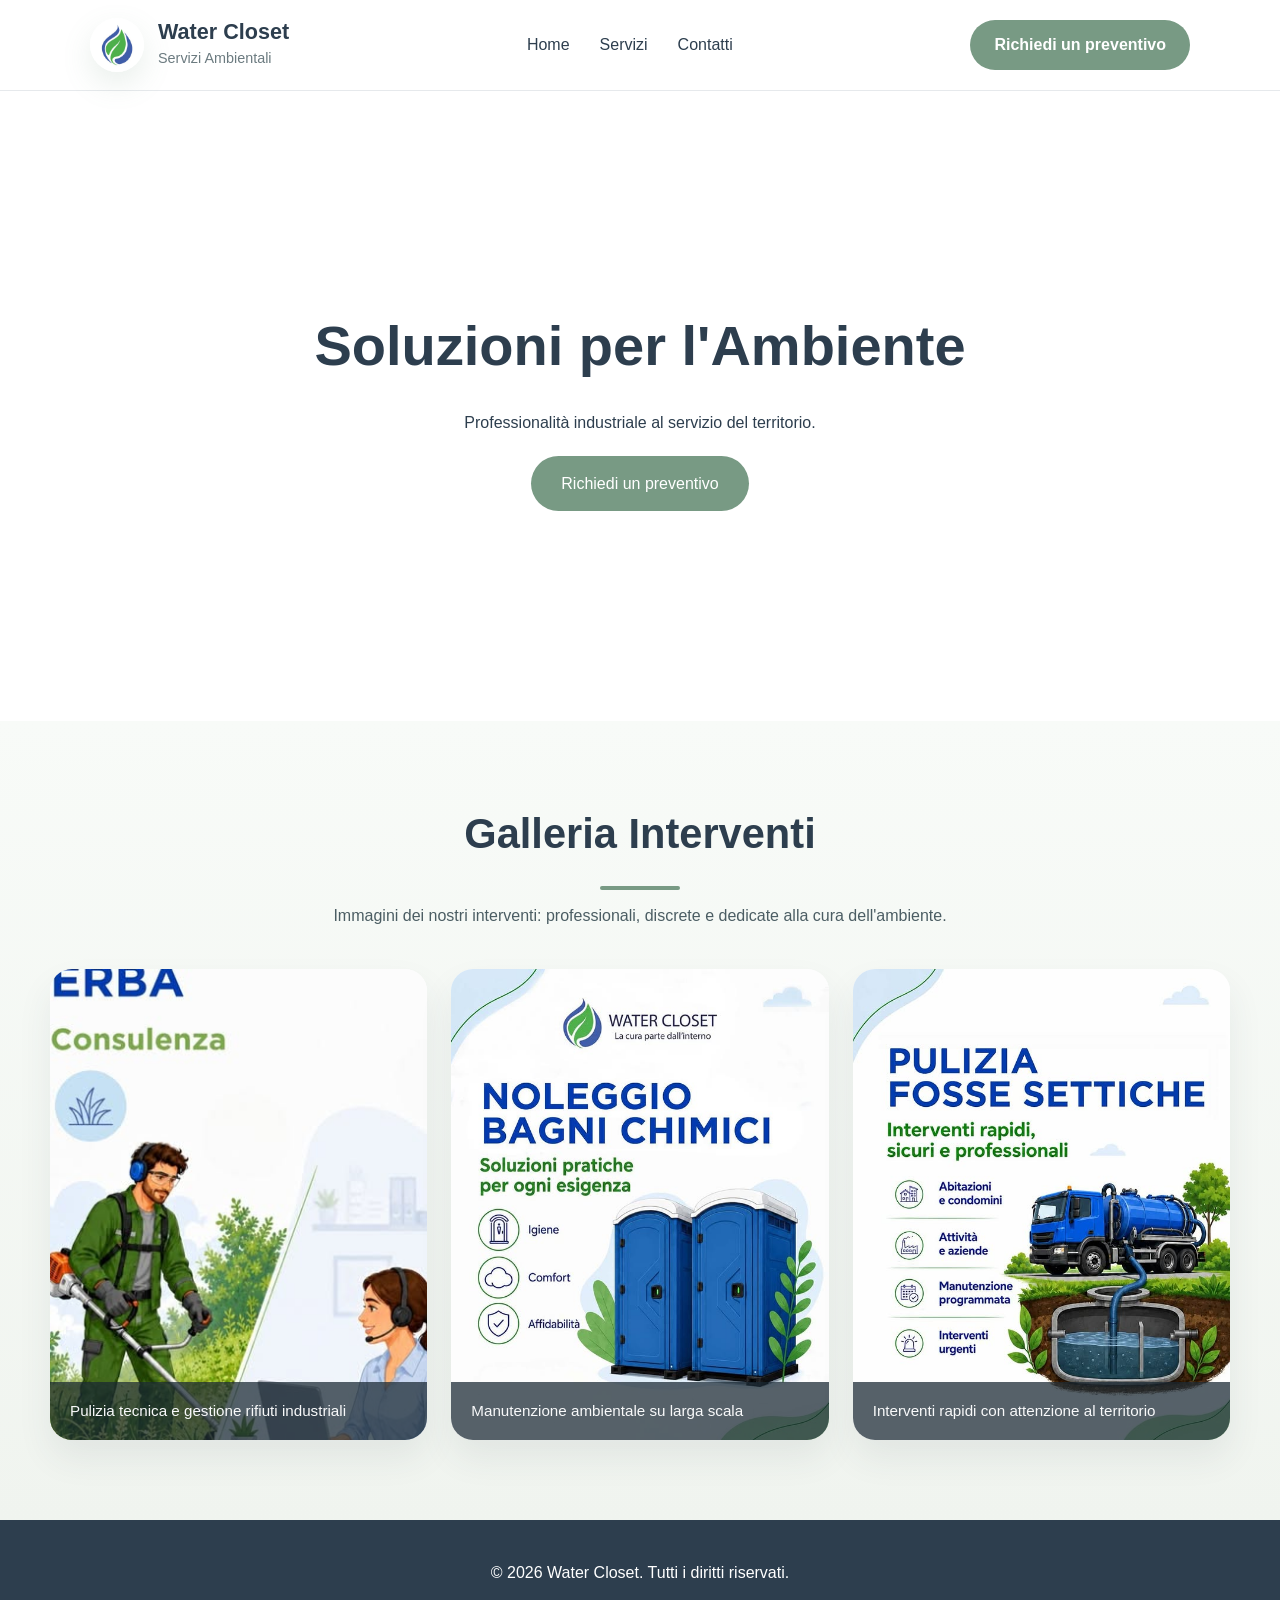
==== index.html @ e28da160 "Initial commit" ====
<!DOCTYPE html>
<html lang="it">
<head>
    <meta charset="UTF-8">
    <meta name="viewport" content="width=device-width, initial-scale=1.0">
    <title>Water Closet | Servizi Ambientali</title>
    <link rel="stylesheet" href="style.css">
</head>
<body>
    <header>
        <nav class="main-nav">
            <a href="index.html" class="logo">
                <img src="photos/669924329_18087143873010487_5912451233334755473_n.jpg" width="50" height="50" alt="Logo">
                <div>
                    <h1>Water Closet</h1>
                    <p>Servizi Ambientali</p>
                </div>
            </a>
            <ul class="nav-links">
                <li><a href="index.html">Home</a></li>
                <li><a href="servizi.html">Servizi</a></li>
                <li><a href="contatti.html">Contatti</a></li>
            </ul>
            <a href="contatti.html" class="nav-btn">Richiedi un preventivo</a>
        </nav>
    </header>

    <section id="home" class="hero">
        <h1>Soluzioni per l'Ambiente</h1>
        <p>Professionalità industriale al servizio del territorio.</p>
        <a href="contatti.html" class="btn">Richiedi un preventivo</a>
    </section>

    <section id="gallery">
        <h2>Galleria Interventi</h2>
        <p class="gallery-intro">Immagini dei nostri interventi: professionali, discrete e dedicate alla cura dell'ambiente.</p>
        <div class="gallery">
            <figure class="gallery-item">
                <img src="photos/706028611_18098042159010487_2614409356973538488_n.jpg" alt="Servizio 5">
                <figcaption>Pulizia tecnica e gestione rifiuti industriali</figcaption>
            </figure>
            <figure class="gallery-item">
                <img src="photos/714949223_18099254651010487_5533205897142948073_n.jpg" alt="Servizio 6">
                <figcaption>Manutenzione ambientale su larga scala</figcaption>
            </figure>
            <figure class="gallery-item">
                <img src="photos/715040311_18099929984010487_6148905187523552508_n.jpg" alt="Servizio 7">
                <figcaption>Interventi rapidi con attenzione al territorio</figcaption>
            </figure>
        </div>
    </section>

    <footer>
        <p>&copy; 2026 Water Closet. Tutti i diritti riservati.</p>
    </footer>
</body>
</html>
---- style.css ----
/* Reset & Base */
* { margin: 0; padding: 0; box-sizing: border-box; font-family: 'Inter', 'Helvetica Neue', Arial, sans-serif; }
body { background-color: #f9f9f9; color: #2d3e4e; line-height: 1.6; }

/* Navigation */
header { position: sticky; top: 0; z-index: 10; background: #ffffffee; border-bottom: 1px solid #e6e9ec; backdrop-filter: blur(8px); }
.main-nav { max-width: 1200px; margin: 0 auto; padding: 18px 50px; display: flex; align-items: center; justify-content: space-between; gap: 24px; }
.logo { display: flex; align-items: center; gap: 14px; text-decoration: none; color: inherit; }
.logo img { width: 54px; height: 54px; border-radius: 50%; object-fit: cover; box-shadow: 0 12px 30px rgba(120, 154, 132, 0.16); }
.logo h1 { font-size: 1.35rem; line-height: 1.1; margin-bottom: 4px; }
.logo p { margin: 0; font-size: 0.9rem; color: #6c7b80; }
.nav-links { display: flex; list-style: none; align-items: center; gap: 30px; margin: 0; padding: 0; }
.nav-links li a { color: #2d3e4e; text-decoration: none; font-weight: 500; transition: color 0.25s ease; }
.nav-links li a:hover { color: #789a84; }
.nav-btn { display: inline-flex; align-items: center; justify-content: center; padding: 12px 24px; background: #789a84; color: #fff; text-decoration: none; border-radius: 999px; font-weight: 600; transition: background 0.3s ease, transform 0.2s ease; }
.nav-btn:hover { background: #5a7a66; transform: translateY(-1px); }

/* Hero */
.hero { height: 70vh; display: flex; flex-direction: column; justify-content: center; align-items: center; text-align: center; background: #fff; }
.hero h1 { font-size: 3.5rem; margin-bottom: 20px; color: #2d3e4e; }
.btn { display: inline-block; padding: 15px 30px; background: #789a84; color: #fff; text-decoration: none; border-radius: 30px; margin-top: 20px; transition: background 0.3s; }
.btn:hover { background: #5a7a66; }

/* Services Section */
.page-content { padding: 80px 50px; }
.services-section { max-width: 1180px; margin: 0 auto; }
.services-header { display: flex; align-items: flex-start; justify-content: space-between; gap: 32px; margin-bottom: 40px; padding: 28px 32px; background: #fff; border-radius: 24px; box-shadow: 0 18px 40px rgba(45, 62, 78, 0.05); }
.services-header .eyebrow { display: inline-block; margin-bottom: 14px; color: #789a84; font-weight: 700; letter-spacing: 0.08em; text-transform: uppercase; font-size: 0.85rem; }
.services-header h2 { font-size: 2.8rem; color: #2d3e4e; line-height: 1.05; margin: 0 0 18px; }
.services-intro { max-width: 610px; color: #55646f; line-height: 1.8; }
.btn-secondary { background: #2d3e4e; color: #fff; }
.btn-secondary:hover { background: #1f2b36; }

.services-grid { display: grid; grid-template-columns: repeat(auto-fit, minmax(280px, 1fr)); gap: 28px; }
.service-card { text-align: left; padding: 36px 30px; border-radius: 22px; border: none; box-shadow: 0 20px 45px rgba(45, 62, 78, 0.08); transition: transform 0.3s ease, box-shadow 0.3s ease; }
.service-card:hover { transform: translateY(-6px); box-shadow: 0 28px 55px rgba(45, 62, 78, 0.12); }
.service-card-head { display: flex; align-items: center; gap: 18px; margin-bottom: 18px; }
.service-icon { display: inline-flex; align-items: center; justify-content: center; width: 56px; height: 56px; background: rgba(120, 154, 132, 0.12); border-radius: 18px; font-size: 1.5rem; }
.service-card h3 { margin: 0; font-size: 1.4rem; color: #2d3e4e; }
.service-card p { color: #55646f; line-height: 1.75; margin: 0; }

/* Gallery */
#gallery { padding: 80px 50px; background: linear-gradient(180deg, #f8fbf8 0%, #f0f4ef 100%); }
#gallery h2 { font-size: 2.6rem; text-align: center; color: #2d3e4e; margin-bottom: 12px; position: relative; }
#gallery h2::after { content: ''; display: block; width: 80px; height: 4px; background: #789a84; border-radius: 999px; margin: 18px auto 0; }
.gallery-intro { max-width: 720px; margin: 0 auto 40px; text-align: center; color: #4b5d63; font-size: 1rem; line-height: 1.7; }
.gallery { max-width: 1180px; margin: 0 auto; display: grid; grid-template-columns: repeat(auto-fit, minmax(260px, 1fr)); gap: 24px; }
.gallery-item { position: relative; overflow: hidden; border-radius: 22px; background: #fff; box-shadow: 0 18px 35px rgba(45, 62, 78, 0.08); transition: transform 0.35s ease, box-shadow 0.35s ease; }
.gallery-item:hover { transform: translateY(-6px); box-shadow: 0 26px 45px rgba(45, 62, 78, 0.14); }
.gallery img { width: 100%; height: 100%; min-height: 280px; object-fit: cover; display: block; transition: transform 0.4s ease; }
.gallery-item:hover img { transform: scale(1.05); }
.gallery figcaption { position: absolute; left: 0; right: 0; bottom: 0; padding: 18px 20px; background: rgba(25, 40, 52, 0.73); color: #f8f9fa; font-size: 0.95rem; line-height: 1.5; }

/* Contact Page */
.page-content { padding: 80px 50px; }
.contact-hero { max-width: 920px; margin: 0 auto 40px; display: flex; align-items: center; justify-content: space-between; gap: 20px; padding: 24px 28px; background: #fff; border-radius: 22px; box-shadow: 0 20px 45px rgba(45, 62, 78, 0.06); }
.contact-hero h2 { font-size: 2.8rem; color: #2d3e4e; margin-bottom: 10px; }
.contact-hero p { color: #55646f; max-width: 550px; line-height: 1.8; }
.contact-badge { display: inline-flex; align-items: center; padding: 12px 18px; background: #e8f2ea; color: #3d6d4f; border-radius: 999px; font-weight: 600; font-size: 0.95rem; }
.contact-container { max-width: 1100px; margin: 0 auto; display: grid; grid-template-columns: 1fr 1.15fr; gap: 40px; }
.contact-info { display: grid; gap: 20px; }
.contact-card { background: #fff; padding: 26px 24px; border-radius: 20px; border: 1px solid #e7ecea; box-shadow: 0 18px 30px rgba(45, 62, 78, 0.06); }
.contact-card h3 { margin-bottom: 10px; color: #2d3e4e; font-size: 1.05rem; }
.contact-card p { color: #55646f; line-height: 1.7; }
#contact-form { display: grid; gap: 18px; }
.input-group { display: grid; gap: 8px; }
.input-group label { font-weight: 600; color: #2d3e4e; }
#contact-form input,
#contact-form select,
#contact-form textarea { width: 100%; padding: 14px 16px; border: 1px solid #d0d7d4; border-radius: 14px; background: #fcfffd; color: #2d3e4e; transition: border-color 0.25s ease, box-shadow 0.25s ease; }
#contact-form input:focus,
#contact-form select:focus,
#contact-form textarea:focus { outline: none; border-color: #789a84; box-shadow: 0 0 0 4px rgba(120, 154, 132, 0.12); }
#contact-form textarea { min-height: 170px; resize: vertical; }
#contact-form .btn { align-self: flex-start; }

footer { text-align: center; padding: 40px; background: #2d3e4e; color: #fff; }

@media (max-width: 940px) {
    .contact-container { grid-template-columns: 1fr; }
}

@media (max-width: 740px) {
    .main-nav { padding: 18px 24px; }
    .contact-hero { flex-direction: column; align-items: flex-start; }
    .contact-hero h2 { font-size: 2.2rem; }
}
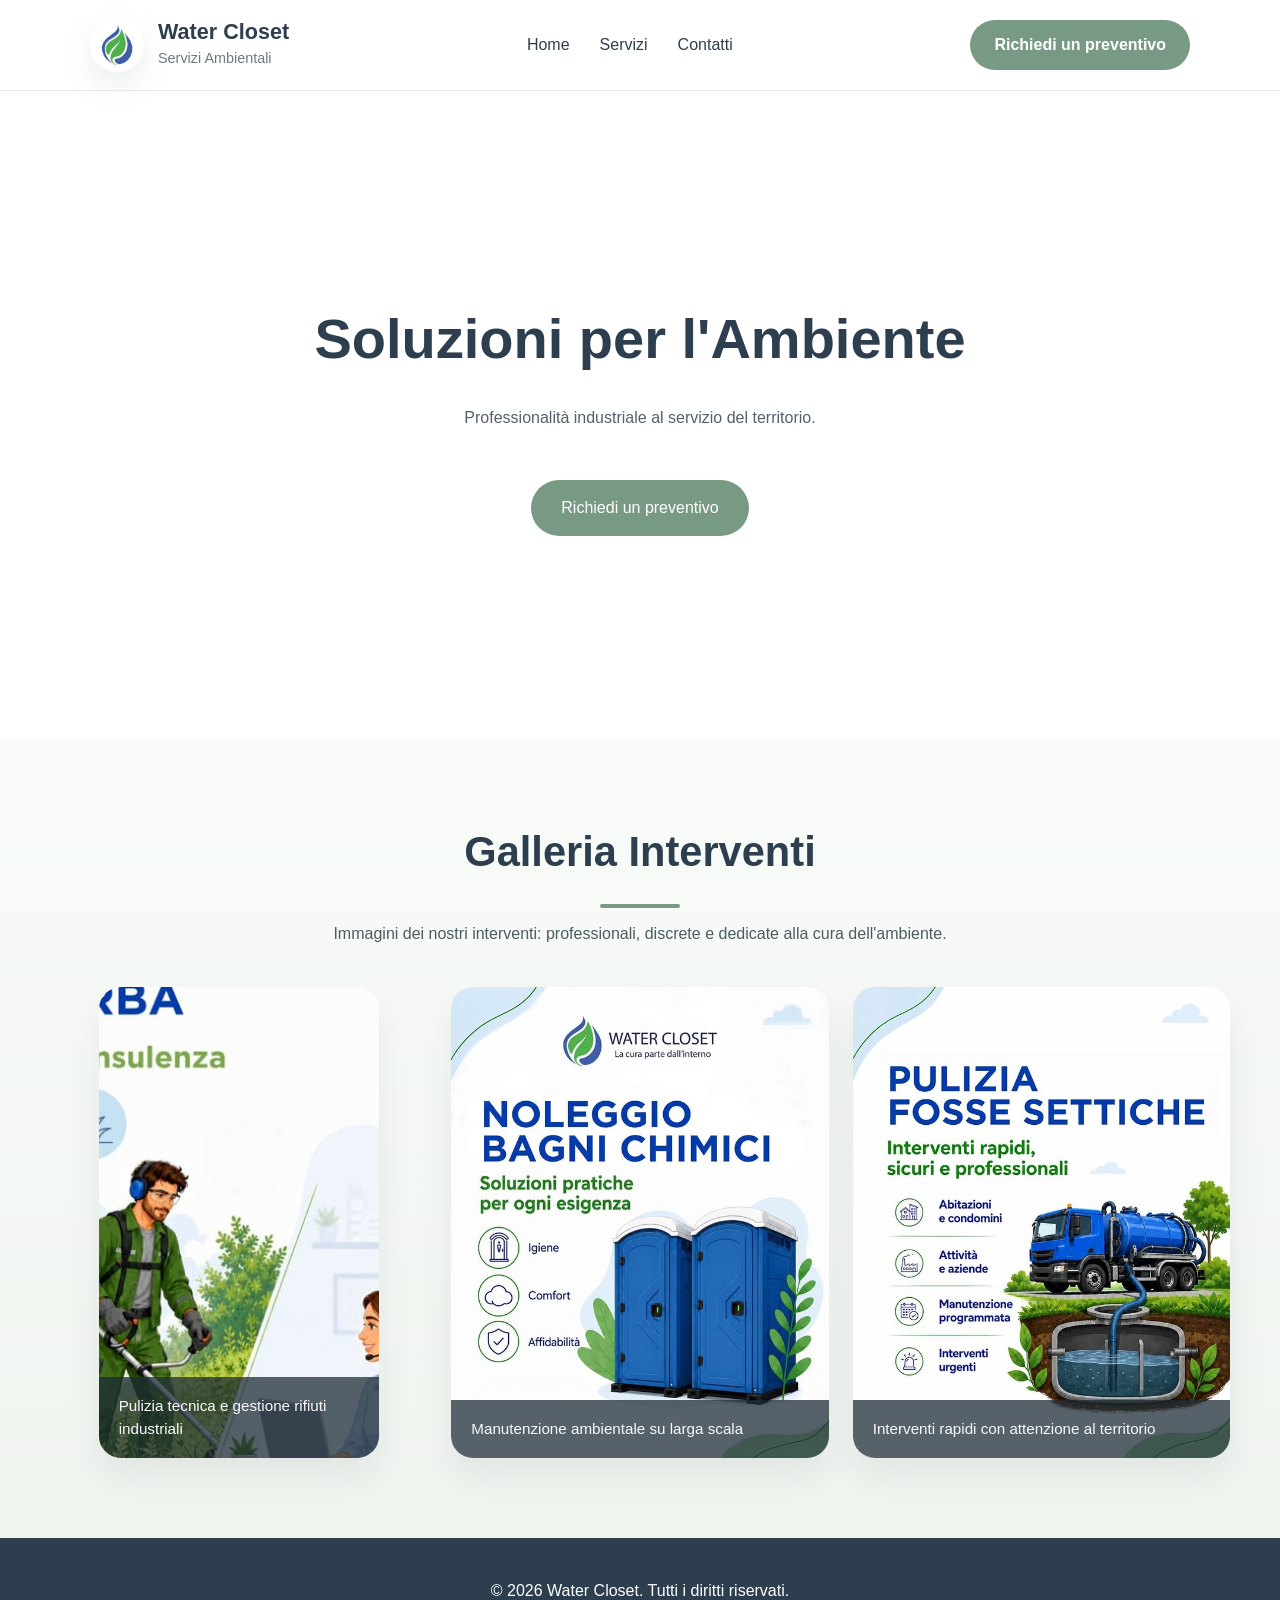
==== commit 9ea332c2: "second commit" ====
--- a/index.html
+++ b/index.html
@@ -4,6 +4,7 @@
     <meta charset="UTF-8">
     <meta name="viewport" content="width=device-width, initial-scale=1.0">
     <title>Water Closet | Servizi Ambientali</title>
+    <link rel="icon" href="photos/669924329_18087143873010487_5912451233334755473_n.jpg" type="image/jpeg">
     <link rel="stylesheet" href="style.css">
 </head>
 <body>
@@ -35,7 +36,7 @@
         <h2>Galleria Interventi</h2>
         <p class="gallery-intro">Immagini dei nostri interventi: professionali, discrete e dedicate alla cura dell'ambiente.</p>
         <div class="gallery">
-            <figure class="gallery-item">
+            <figure class="gallery-item gallery-item--small">
                 <img src="photos/706028611_18098042159010487_2614409356973538488_n.jpg" alt="Servizio 5">
                 <figcaption>Pulizia tecnica e gestione rifiuti industriali</figcaption>
             </figure>
--- a/style.css
+++ b/style.css
@@ -16,8 +16,11 @@
 .nav-btn:hover { background: #5a7a66; transform: translateY(-1px); }
 
 /* Hero */
-.hero { height: 70vh; display: flex; flex-direction: column; justify-content: center; align-items: center; text-align: center; background: #fff; }
+.hero { min-height: 72vh; display: flex; flex-direction: column; justify-content: center; align-items: center; text-align: center; background: #fff; padding: 20px; }
 .hero h1 { font-size: 3.5rem; margin-bottom: 20px; color: #2d3e4e; }
+.hero p { max-width: 680px; margin: 0 auto 28px; color: #54606b; line-height: 1.8; }
+.hero-image { margin-bottom: 28px; width: min(860px, 100%); border-radius: 28px; overflow: hidden; box-shadow: 0 24px 50px rgba(45, 62, 78, 0.12); }
+.hero-image img { width: 100%; height: auto; display: block; }
 .btn { display: inline-block; padding: 15px 30px; background: #789a84; color: #fff; text-decoration: none; border-radius: 30px; margin-top: 20px; transition: background 0.3s; }
 .btn:hover { background: #5a7a66; }
 
@@ -47,6 +50,8 @@
 .gallery { max-width: 1180px; margin: 0 auto; display: grid; grid-template-columns: repeat(auto-fit, minmax(260px, 1fr)); gap: 24px; }
 .gallery-item { position: relative; overflow: hidden; border-radius: 22px; background: #fff; box-shadow: 0 18px 35px rgba(45, 62, 78, 0.08); transition: transform 0.35s ease, box-shadow 0.35s ease; }
 .gallery-item:hover { transform: translateY(-6px); box-shadow: 0 26px 45px rgba(45, 62, 78, 0.14); }
+.gallery-item--small { justify-self: center; width: min(280px, 100%); }
+.gallery-item--small .gallery img { min-height: 280px; }
 .gallery img { width: 100%; height: 100%; min-height: 280px; object-fit: cover; display: block; transition: transform 0.4s ease; }
 .gallery-item:hover img { transform: scale(1.05); }
 .gallery figcaption { position: absolute; left: 0; right: 0; bottom: 0; padding: 18px 20px; background: rgba(25, 40, 52, 0.73); color: #f8f9fa; font-size: 0.95rem; line-height: 1.5; }
@@ -72,8 +77,220 @@
 #contact-form select:focus,
 #contact-form textarea:focus { outline: none; border-color: #789a84; box-shadow: 0 0 0 4px rgba(120, 154, 132, 0.12); }
 #contact-form textarea { min-height: 170px; resize: vertical; }
+.form-message { min-height: 24px; font-size: 0.98rem; color: #2d3e4e; margin-bottom: 10px; }
+.form-message.success { color: #2b6f46; }
+.form-message.error { color: #8b2f2f; }
 #contact-form .btn { align-self: flex-start; }
-
+/* ── Contatti: nuovo layout ── */
+
+.contact-wrap {
+    max-width: 1100px;
+    margin: 0 auto;
+    padding: 60px 24px;
+}
+
+.contact-split {
+    display: grid;
+    grid-template-columns: 1fr 1.15fr;
+    gap: 48px;
+    align-items: start;
+}
+
+/* Colonna sinistra */
+.contact-left {
+    display: flex;
+    flex-direction: column;
+    gap: 0;
+}
+
+.contact-eyebrow {
+    font-size: 0.78rem;
+    font-weight: 700;
+    letter-spacing: 0.1em;
+    text-transform: uppercase;
+    color: #789a84;
+    margin-bottom: 10px;
+}
+
+.contact-title {
+    font-size: 2.4rem;
+    font-weight: 700;
+    color: #2d3e4e;
+    line-height: 1.1;
+    margin-bottom: 14px;
+}
+
+.contact-sub {
+    color: #55646f;
+    line-height: 1.8;
+    font-size: 0.97rem;
+    margin-bottom: 32px;
+}
+
+/* Card info */
+.info-stack {
+    display: flex;
+    flex-direction: column;
+    gap: 14px;
+    margin-bottom: 32px;
+}
+
+.info-row {
+    display: flex;
+    align-items: center;
+    gap: 16px;
+    padding: 16px 20px;
+    background: #fff;
+    border-radius: 16px;
+    border: 1px solid #e7ecea;
+    transition: box-shadow 0.25s ease;
+}
+
+.info-row:hover {
+    box-shadow: 0 8px 24px rgba(45, 62, 78, 0.08);
+}
+
+.info-icon {
+    width: 42px;
+    height: 42px;
+    border-radius: 12px;
+    background: rgba(120, 154, 132, 0.12);
+    display: flex;
+    align-items: center;
+    justify-content: center;
+    flex-shrink: 0;
+}
+
+.info-icon svg {
+    width: 20px;
+    height: 20px;
+}
+
+.info-label {
+    font-size: 0.75rem;
+    color: #7a8f95;
+    font-weight: 600;
+    letter-spacing: 0.05em;
+    text-transform: uppercase;
+    margin-bottom: 2px;
+}
+
+.info-value {
+    font-size: 0.95rem;
+    color: #2d3e4e;
+    font-weight: 500;
+}
+
+.info-value a {
+    color: #2d3e4e;
+    text-decoration: none;
+}
+
+.info-value a:hover {
+    color: #789a84;
+}
+
+/* Badge */
+.contact-badges {
+    display: flex;
+    gap: 10px;
+    flex-wrap: wrap;
+}
+
+.cbadge {
+    display: inline-flex;
+    align-items: center;
+    padding: 8px 16px;
+    border-radius: 999px;
+    font-size: 0.82rem;
+    font-weight: 600;
+}
+
+.cbadge-green {
+    background: #e8f2ea;
+    color: #3d6d4f;
+}
+
+.cbadge-blue {
+    background: #e6f1fb;
+    color: #185fa5;
+}
+
+/* Form card */
+.form-card {
+    background: #fff;
+    border-radius: 24px;
+    border: 1px solid #e7ecea;
+    padding: 36px 32px;
+}
+
+.form-card-title {
+    font-size: 1.3rem;
+    font-weight: 700;
+    color: #2d3e4e;
+    margin-bottom: 6px;
+}
+
+.form-card-sub {
+    font-size: 0.88rem;
+    color: #7a8f95;
+    margin-bottom: 28px;
+}
+
+/* Form rows */
+.form-row2 {
+    display: grid;
+    grid-template-columns: 1fr 1fr;
+    gap: 14px;
+    margin-bottom: 18px;
+}
+
+.form-submit-row {
+    display: flex;
+    align-items: center;
+    justify-content: space-between;
+    gap: 12px;
+    margin-top: 8px;
+}
+
+.form-note {
+    font-size: 0.8rem;
+    color: #9aacb0;
+}
+
+.btn-dark {
+    background: #2d3e4e;
+    color: #fff;
+    border: none;
+    cursor: pointer;
+    font-size: 0.95rem;
+    font-weight: 600;
+    font-family: inherit;
+}
+
+.btn-dark:hover {
+    background: #1f2b36;
+}
+
+/* Responsive */
+@media (max-width: 860px) {
+    .contact-split {
+        grid-template-columns: 1fr;
+    }
+
+    .contact-title {
+        font-size: 2rem;
+    }
+
+    .form-row2 {
+        grid-template-columns: 1fr;
+    }
+
+    .form-submit-row {
+        flex-direction: column;
+        align-items: flex-start;
+    }
+}
 footer { text-align: center; padding: 40px; background: #2d3e4e; color: #fff; }
 
 @media (max-width: 940px) {
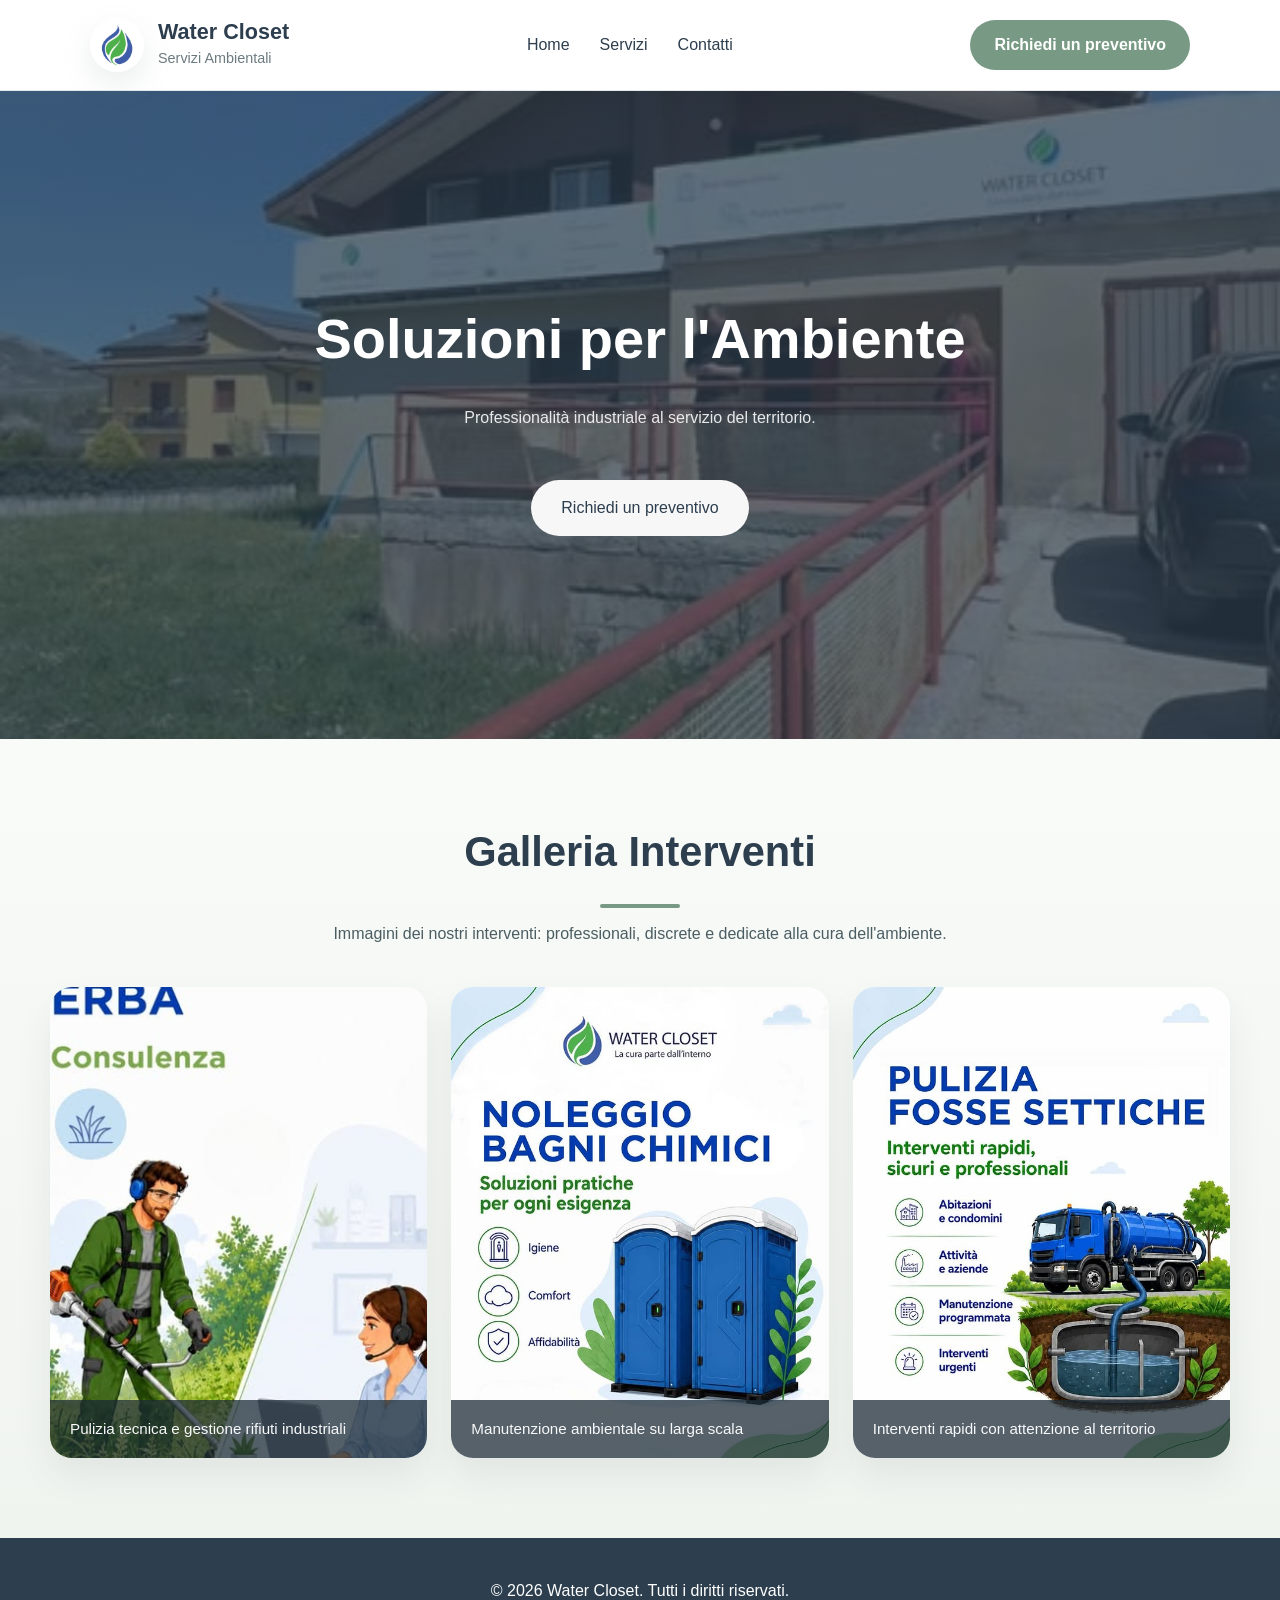
==== commit 28c3ce93: "other edits" ====
--- a/index.html
+++ b/index.html
@@ -36,7 +36,7 @@
         <h2>Galleria Interventi</h2>
         <p class="gallery-intro">Immagini dei nostri interventi: professionali, discrete e dedicate alla cura dell'ambiente.</p>
         <div class="gallery">
-            <figure class="gallery-item gallery-item--small">
+            <figure class="gallery-item">
                 <img src="photos/706028611_18098042159010487_2614409356973538488_n.jpg" alt="Servizio 5">
                 <figcaption>Pulizia tecnica e gestione rifiuti industriali</figcaption>
             </figure>
--- a/style.css
+++ b/style.css
@@ -16,13 +16,12 @@
 .nav-btn:hover { background: #5a7a66; transform: translateY(-1px); }
 
 /* Hero */
-.hero { min-height: 72vh; display: flex; flex-direction: column; justify-content: center; align-items: center; text-align: center; background: #fff; padding: 20px; }
-.hero h1 { font-size: 3.5rem; margin-bottom: 20px; color: #2d3e4e; }
-.hero p { max-width: 680px; margin: 0 auto 28px; color: #54606b; line-height: 1.8; }
-.hero-image { margin-bottom: 28px; width: min(860px, 100%); border-radius: 28px; overflow: hidden; box-shadow: 0 24px 50px rgba(45, 62, 78, 0.12); }
-.hero-image img { width: 100%; height: auto; display: block; }
-.btn { display: inline-block; padding: 15px 30px; background: #789a84; color: #fff; text-decoration: none; border-radius: 30px; margin-top: 20px; transition: background 0.3s; }
-.btn:hover { background: #5a7a66; }
+.hero { min-height: 72vh; display: flex; flex-direction: column; justify-content: center; align-items: center; text-align: center; padding: 20px; color: #fff; background-color: #2d3e4e; background-image: linear-gradient(180deg, rgba(45, 62, 78, 0.72) 0%, rgba(45, 62, 78, 0.72) 100%), url('photos/670951677_2027281184841001_6023731819023591207_n.jpg'); background-size: cover; background-position: center center; background-repeat: no-repeat; }
+.hero h1 { font-size: 3.5rem; margin-bottom: 20px; color: #fff; }
+.hero p { max-width: 680px; margin: 0 auto 28px; color: rgba(255, 255, 255, 0.88); line-height: 1.8; }
+.hero-image { display: none; }
+.btn { display: inline-block; padding: 15px 30px; background: #f7f7f7; color: #2d3e4e; text-decoration: none; border-radius: 30px; margin-top: 20px; transition: background 0.3s; }
+.btn:hover { background: #e6e6e6; }
 
 /* Services Section */
 .page-content { padding: 80px 50px; }
@@ -57,36 +56,10 @@
 .gallery figcaption { position: absolute; left: 0; right: 0; bottom: 0; padding: 18px 20px; background: rgba(25, 40, 52, 0.73); color: #f8f9fa; font-size: 0.95rem; line-height: 1.5; }
 
 /* Contact Page */
-.page-content { padding: 80px 50px; }
-.contact-hero { max-width: 920px; margin: 0 auto 40px; display: flex; align-items: center; justify-content: space-between; gap: 20px; padding: 24px 28px; background: #fff; border-radius: 22px; box-shadow: 0 20px 45px rgba(45, 62, 78, 0.06); }
-.contact-hero h2 { font-size: 2.8rem; color: #2d3e4e; margin-bottom: 10px; }
-.contact-hero p { color: #55646f; max-width: 550px; line-height: 1.8; }
-.contact-badge { display: inline-flex; align-items: center; padding: 12px 18px; background: #e8f2ea; color: #3d6d4f; border-radius: 999px; font-weight: 600; font-size: 0.95rem; }
-.contact-container { max-width: 1100px; margin: 0 auto; display: grid; grid-template-columns: 1fr 1.15fr; gap: 40px; }
-.contact-info { display: grid; gap: 20px; }
-.contact-card { background: #fff; padding: 26px 24px; border-radius: 20px; border: 1px solid #e7ecea; box-shadow: 0 18px 30px rgba(45, 62, 78, 0.06); }
-.contact-card h3 { margin-bottom: 10px; color: #2d3e4e; font-size: 1.05rem; }
-.contact-card p { color: #55646f; line-height: 1.7; }
-#contact-form { display: grid; gap: 18px; }
-.input-group { display: grid; gap: 8px; }
-.input-group label { font-weight: 600; color: #2d3e4e; }
-#contact-form input,
-#contact-form select,
-#contact-form textarea { width: 100%; padding: 14px 16px; border: 1px solid #d0d7d4; border-radius: 14px; background: #fcfffd; color: #2d3e4e; transition: border-color 0.25s ease, box-shadow 0.25s ease; }
-#contact-form input:focus,
-#contact-form select:focus,
-#contact-form textarea:focus { outline: none; border-color: #789a84; box-shadow: 0 0 0 4px rgba(120, 154, 132, 0.12); }
-#contact-form textarea { min-height: 170px; resize: vertical; }
-.form-message { min-height: 24px; font-size: 0.98rem; color: #2d3e4e; margin-bottom: 10px; }
-.form-message.success { color: #2b6f46; }
-.form-message.error { color: #8b2f2f; }
-#contact-form .btn { align-self: flex-start; }
-/* ── Contatti: nuovo layout ── */
-
 .contact-wrap {
     max-width: 1100px;
     margin: 0 auto;
-    padding: 60px 24px;
+    padding: 60px 32px;
 }
 
 .contact-split {
@@ -96,11 +69,9 @@
     align-items: start;
 }
 
-/* Colonna sinistra */
 .contact-left {
     display: flex;
     flex-direction: column;
-    gap: 0;
 }
 
 .contact-eyebrow {
@@ -127,7 +98,6 @@
     margin-bottom: 32px;
 }
 
-/* Card info */
 .info-stack {
     display: flex;
     flex-direction: column;
@@ -190,7 +160,6 @@
     color: #789a84;
 }
 
-/* Badge */
 .contact-badges {
     display: flex;
     gap: 10px;
@@ -216,7 +185,6 @@
     color: #185fa5;
 }
 
-/* Form card */
 .form-card {
     background: #fff;
     border-radius: 24px;
@@ -237,20 +205,68 @@
     margin-bottom: 28px;
 }
 
-/* Form rows */
+#contact-form {
+    display: grid;
+    gap: 18px;
+}
+
 .form-row2 {
     display: grid;
     grid-template-columns: 1fr 1fr;
     gap: 14px;
-    margin-bottom: 18px;
-}
+}
+
+.input-group {
+    display: grid;
+    gap: 8px;
+}
+
+.input-group label {
+    font-weight: 600;
+    color: #2d3e4e;
+    font-size: 0.88rem;
+}
+
+#contact-form input,
+#contact-form select,
+#contact-form textarea {
+    width: 100%;
+    padding: 13px 16px;
+    border: 1px solid #d0d7d4;
+    border-radius: 12px;
+    background: #fcfffd;
+    color: #2d3e4e;
+    font-size: 0.93rem;
+    font-family: inherit;
+    transition: border-color 0.25s ease, box-shadow 0.25s ease;
+    outline: none;
+}
+
+#contact-form input:focus,
+#contact-form select:focus,
+#contact-form textarea:focus {
+    border-color: #789a84;
+    box-shadow: 0 0 0 3px rgba(120, 154, 132, 0.13);
+}
+
+#contact-form textarea {
+    min-height: 140px;
+    resize: vertical;
+}
+
+.form-message {
+    min-height: 20px;
+    font-size: 0.9rem;
+}
+
+.form-message.success { color: #2b6f46; }
+.form-message.error { color: #8b2f2f; }
 
 .form-submit-row {
     display: flex;
     align-items: center;
     justify-content: space-between;
     gap: 12px;
-    margin-top: 8px;
 }
 
 .form-note {
@@ -259,47 +275,48 @@
 }
 
 .btn-dark {
+    display: inline-flex;
+    align-items: center;
+    gap: 8px;
+    padding: 13px 26px;
     background: #2d3e4e;
     color: #fff;
     border: none;
-    cursor: pointer;
+    border-radius: 999px;
     font-size: 0.95rem;
     font-weight: 600;
     font-family: inherit;
+    cursor: pointer;
+    transition: background 0.25s ease, transform 0.2s ease;
+    text-decoration: none;
 }
 
 .btn-dark:hover {
     background: #1f2b36;
-}
+    transform: translateY(-1px);
+}
+
+/* Footer */
+footer { text-align: center; padding: 40px; background: #2d3e4e; color: #fff; }
 
 /* Responsive */
+@media (max-width: 940px) {
+    .page-content { padding: 60px 30px; }
+}
+
 @media (max-width: 860px) {
-    .contact-split {
-        grid-template-columns: 1fr;
-    }
-
-    .contact-title {
-        font-size: 2rem;
-    }
-
-    .form-row2 {
-        grid-template-columns: 1fr;
-    }
-
-    .form-submit-row {
-        flex-direction: column;
-        align-items: flex-start;
-    }
-}
-footer { text-align: center; padding: 40px; background: #2d3e4e; color: #fff; }
-
-@media (max-width: 940px) {
-    .contact-container { grid-template-columns: 1fr; }
+    .contact-split { grid-template-columns: 1fr; }
+    .contact-title { font-size: 2rem; }
+    .form-row2 { grid-template-columns: 1fr; }
+    .form-submit-row { flex-direction: column; align-items: flex-start; }
 }
 
 @media (max-width: 740px) {
     .main-nav { padding: 18px 24px; }
-    .contact-hero { flex-direction: column; align-items: flex-start; }
-    .contact-hero h2 { font-size: 2.2rem; }
-}
-
+    .page-content { padding: 40px 20px; }
+}
+
+@media (max-width: 560px) {
+    .contact-wrap { padding: 40px 18px; }
+    .form-card { padding: 24px 18px; }
+}
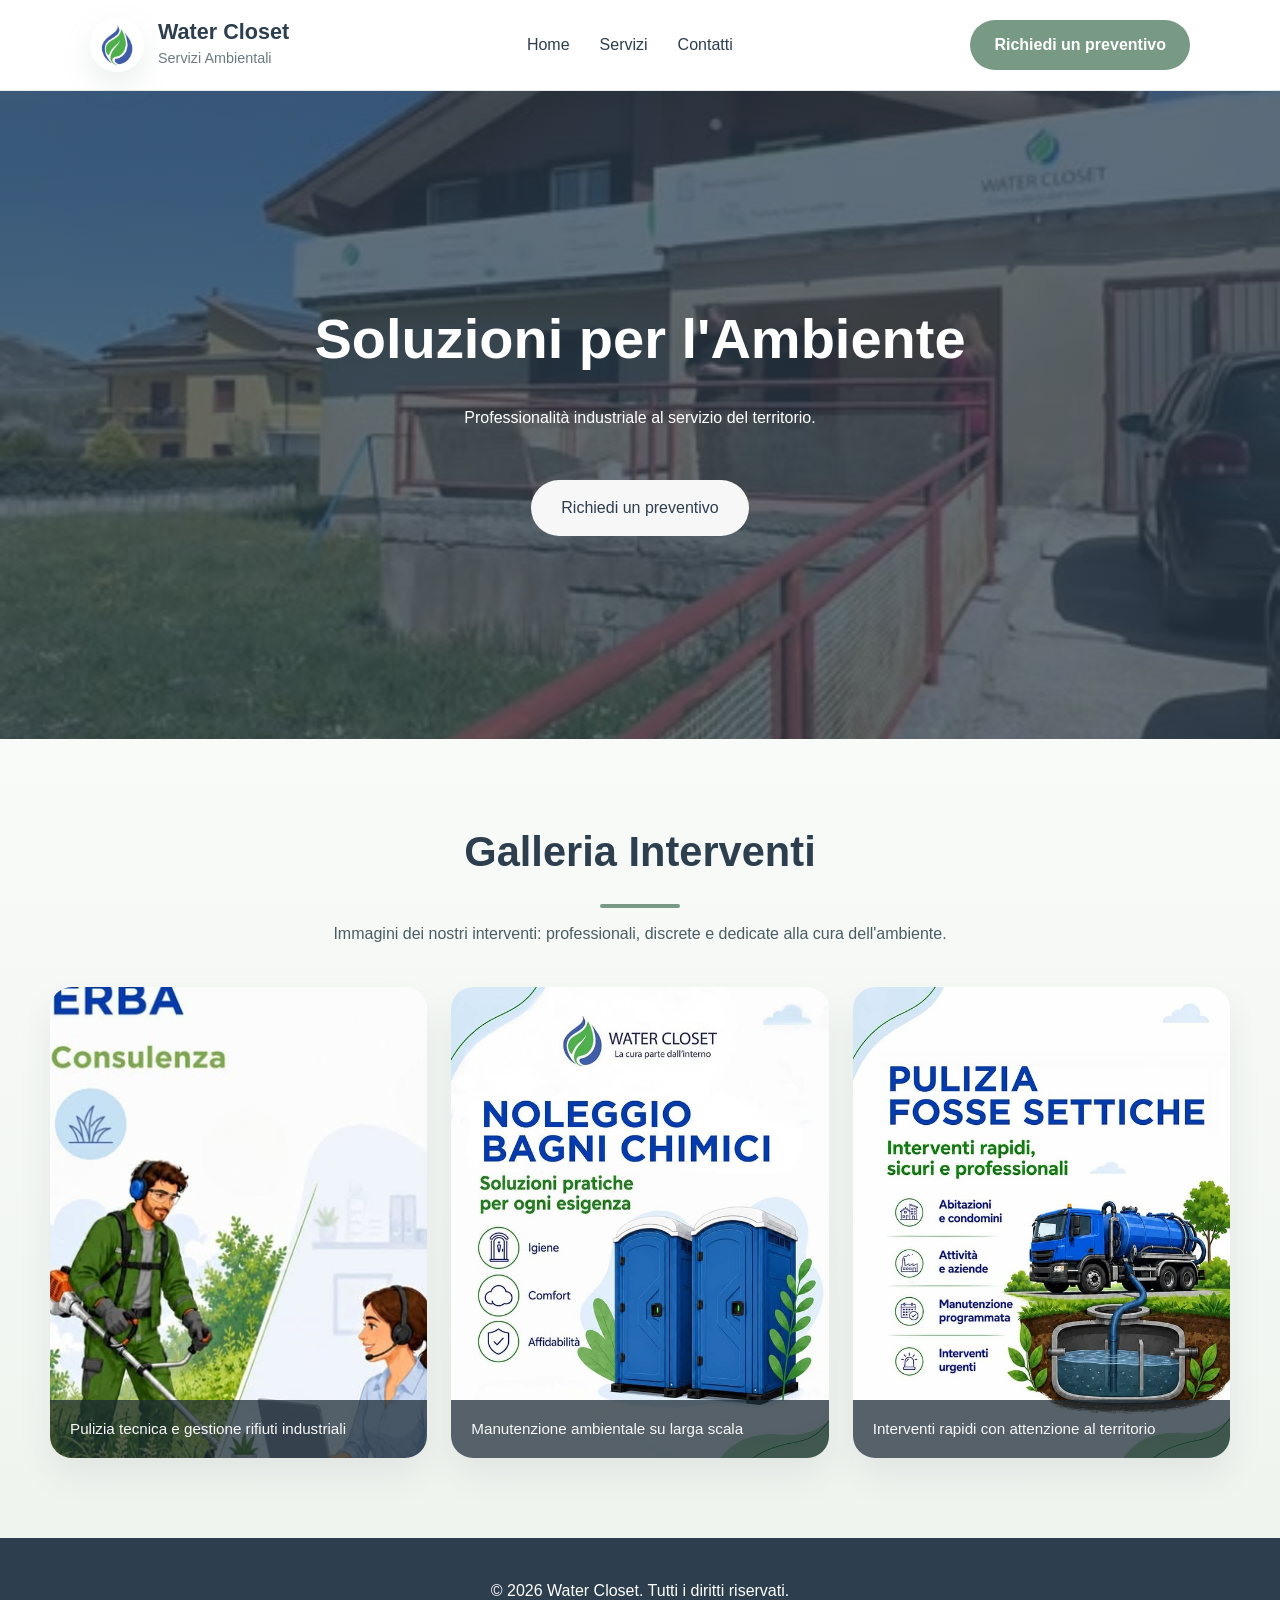
==== commit fe928bdd: "edits" ====
--- a/index.html
+++ b/index.html
@@ -26,9 +26,9 @@
         </nav>
     </header>
 
-    <section id="home" class="hero">
-        <h1>Soluzioni per l'Ambiente</h1>
-        <p>Professionalità industriale al servizio del territorio.</p>
+    <section id="home" class="hero" style="background-image: linear-gradient(180deg, rgba(45,62,78,0.72) 0%, rgba(45,62,78,0.72) 100%), url('photos/670951677_2027281184841001_6023731819023591207_n.jpg'); background-size: cover; background-position: center center;">
+        <h1 style="color: white; text-align: center;">Soluzioni per l'Ambiente</h1>
+        <p style="color: white; text-align: center;">Professionalità industriale al servizio del territorio.</p>
         <a href="contatti.html" class="btn">Richiedi un preventivo</a>
     </section>
 
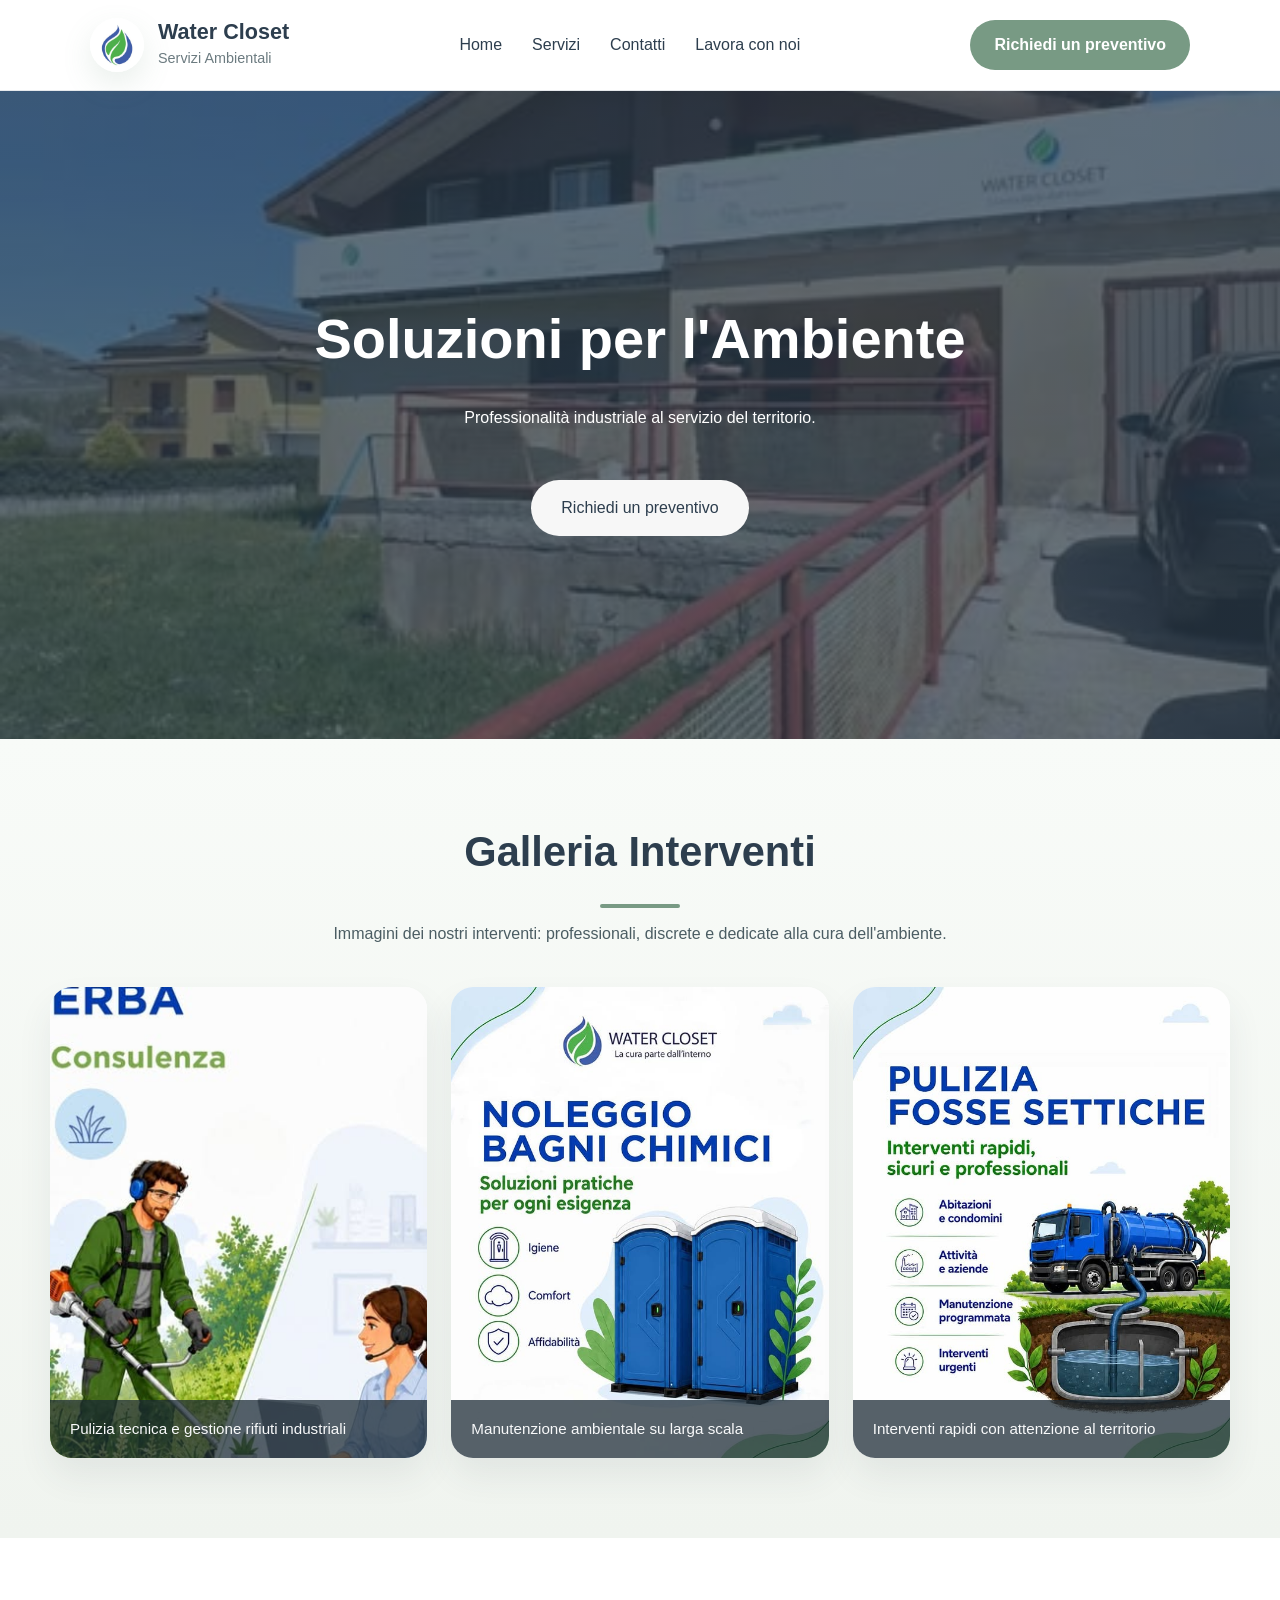
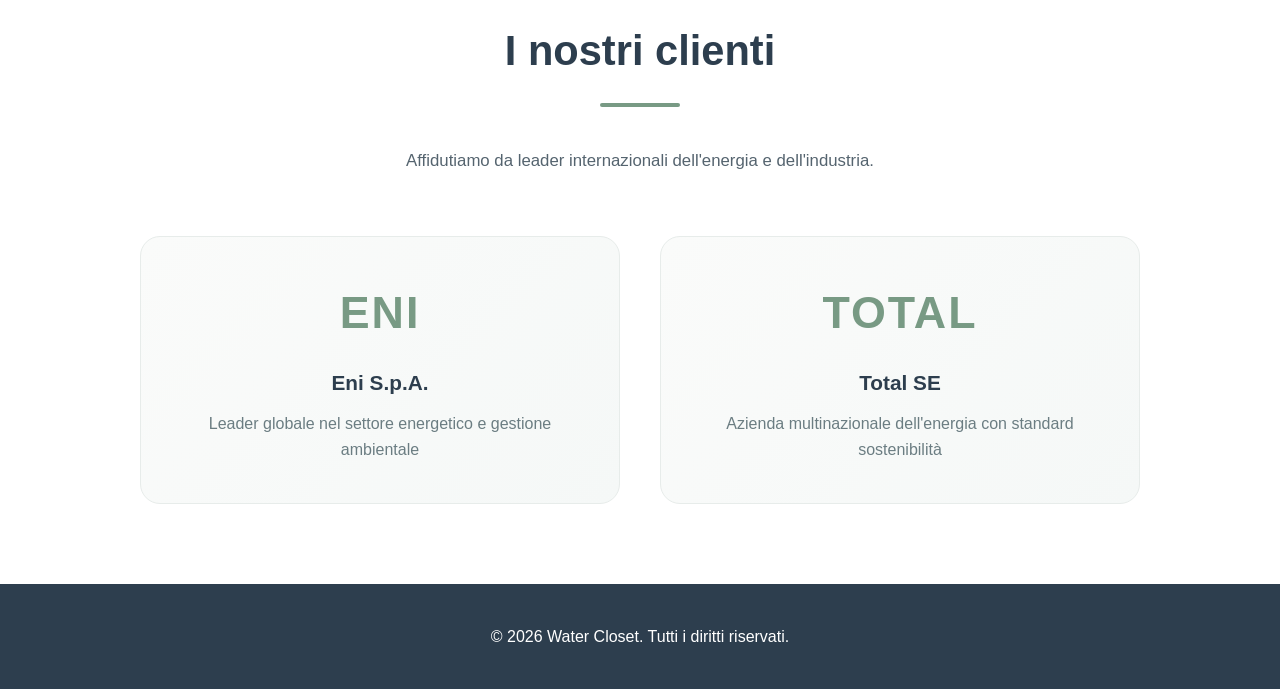
==== commit 56a4913a: "other edits" ====
--- a/index.html
+++ b/index.html
@@ -21,6 +21,7 @@
                 <li><a href="index.html">Home</a></li>
                 <li><a href="servizi.html">Servizi</a></li>
                 <li><a href="contatti.html">Contatti</a></li>
+                <li><a href="lavora.html">Lavora con noi</a></li>
             </ul>
             <a href="contatti.html" class="nav-btn">Richiedi un preventivo</a>
         </nav>
@@ -51,6 +52,25 @@
         </div>
     </section>
 
+    <section id="clients" class="clients-section">
+        <div class="clients-header">
+            <h2>I nostri clienti</h2>
+            <p>Affidutiamo da leader internazionali dell'energia e dell'industria.</p>
+        </div>
+        <div class="clients-grid">
+            <div class="client-card">
+                <div class="client-logo">ENI</div>
+                <p class="client-name">Eni S.p.A.</p>
+                <p class="client-desc">Leader globale nel settore energetico e gestione ambientale</p>
+            </div>
+            <div class="client-card">
+                <div class="client-logo">TOTAL</div>
+                <p class="client-name">Total SE</p>
+                <p class="client-desc">Azienda multinazionale dell'energia con standard sostenibilità</p>
+            </div>
+        </div>
+    </section>
+
     <footer>
         <p>&copy; 2026 Water Closet. Tutti i diritti riservati.</p>
     </footer>
--- a/style.css
+++ b/style.css
@@ -3,7 +3,7 @@
 body { background-color: #f9f9f9; color: #2d3e4e; line-height: 1.6; }
 
 /* Navigation */
-header { position: sticky; top: 0; z-index: 10; background: #ffffffee; border-bottom: 1px solid #e6e9ec; backdrop-filter: blur(8px); }
+header { position: sticky; top: 0; z-index: 100; background: #ffffffee; border-bottom: 1px solid #e6e9ec; backdrop-filter: blur(8px); }
 .main-nav { max-width: 1200px; margin: 0 auto; padding: 18px 50px; display: flex; align-items: center; justify-content: space-between; gap: 24px; }
 .logo { display: flex; align-items: center; gap: 14px; text-decoration: none; color: inherit; }
 .logo img { width: 54px; height: 54px; border-radius: 50%; object-fit: cover; box-shadow: 0 12px 30px rgba(120, 154, 132, 0.16); }
@@ -12,8 +12,16 @@
 .nav-links { display: flex; list-style: none; align-items: center; gap: 30px; margin: 0; padding: 0; }
 .nav-links li a { color: #2d3e4e; text-decoration: none; font-weight: 500; transition: color 0.25s ease; }
 .nav-links li a:hover { color: #789a84; }
-.nav-btn { display: inline-flex; align-items: center; justify-content: center; padding: 12px 24px; background: #789a84; color: #fff; text-decoration: none; border-radius: 999px; font-weight: 600; transition: background 0.3s ease, transform 0.2s ease; }
+.nav-cta-mobile { display: none; }
+.nav-btn { display: inline-flex; align-items: center; justify-content: center; padding: 12px 24px; background: #789a84; color: #fff !important; text-decoration: none; border-radius: 999px; font-weight: 600; transition: background 0.3s ease, transform 0.2s ease; white-space: nowrap; }
 .nav-btn:hover { background: #5a7a66; transform: translateY(-1px); }
+
+/* Hamburger button */
+.hamburger { display: none; flex-direction: column; justify-content: center; align-items: center; gap: 5px; width: 44px; height: 44px; background: none; border: none; cursor: pointer; padding: 8px; border-radius: 8px; flex-shrink: 0; }
+.hamburger span { display: block; width: 22px; height: 2px; background: #2d3e4e; border-radius: 2px; transition: transform 0.3s ease, opacity 0.3s ease; }
+.hamburger.is-active span:nth-child(1) { transform: translateY(7px) rotate(45deg); }
+.hamburger.is-active span:nth-child(2) { opacity: 0; }
+.hamburger.is-active span:nth-child(3) { transform: translateY(-7px) rotate(-45deg); }
 
 /* Hero */
 .hero { min-height: 72vh; display: flex; flex-direction: column; justify-content: center; align-items: center; text-align: center; padding: 20px; color: #fff; background-color: #2d3e4e; background-image: linear-gradient(180deg, rgba(45, 62, 78, 0.72) 0%, rgba(45, 62, 78, 0.72) 100%), url('photos/670951677_2027281184841001_6023731819023591207_n.jpg'); background-size: cover; background-position: center center; background-repeat: no-repeat; }
@@ -30,14 +38,14 @@
 .services-header .eyebrow { display: inline-block; margin-bottom: 14px; color: #789a84; font-weight: 700; letter-spacing: 0.08em; text-transform: uppercase; font-size: 0.85rem; }
 .services-header h2 { font-size: 2.8rem; color: #2d3e4e; line-height: 1.05; margin: 0 0 18px; }
 .services-intro { max-width: 610px; color: #55646f; line-height: 1.8; }
-.btn-secondary { background: #2d3e4e; color: #fff; }
+.btn-secondary { background: #2d3e4e; color: #fff; white-space: nowrap; }
 .btn-secondary:hover { background: #1f2b36; }
 
 .services-grid { display: grid; grid-template-columns: repeat(auto-fit, minmax(280px, 1fr)); gap: 28px; }
-.service-card { text-align: left; padding: 36px 30px; border-radius: 22px; border: none; box-shadow: 0 20px 45px rgba(45, 62, 78, 0.08); transition: transform 0.3s ease, box-shadow 0.3s ease; }
+.service-card { text-align: left; padding: 36px 30px; border-radius: 22px; border: none; box-shadow: 0 20px 45px rgba(45, 62, 78, 0.08); transition: transform 0.3s ease, box-shadow 0.3s ease; background: #fff; }
 .service-card:hover { transform: translateY(-6px); box-shadow: 0 28px 55px rgba(45, 62, 78, 0.12); }
 .service-card-head { display: flex; align-items: center; gap: 18px; margin-bottom: 18px; }
-.service-icon { display: inline-flex; align-items: center; justify-content: center; width: 56px; height: 56px; background: rgba(120, 154, 132, 0.12); border-radius: 18px; font-size: 1.5rem; }
+.service-icon { display: inline-flex; align-items: center; justify-content: center; width: 56px; height: 56px; background: rgba(120, 154, 132, 0.12); border-radius: 18px; font-size: 1.5rem; flex-shrink: 0; }
 .service-card h3 { margin: 0; font-size: 1.4rem; color: #2d3e4e; }
 .service-card p { color: #55646f; line-height: 1.75; margin: 0; }
 
@@ -56,254 +64,236 @@
 .gallery figcaption { position: absolute; left: 0; right: 0; bottom: 0; padding: 18px 20px; background: rgba(25, 40, 52, 0.73); color: #f8f9fa; font-size: 0.95rem; line-height: 1.5; }
 
 /* Contact Page */
-.contact-wrap {
-    max-width: 1100px;
-    margin: 0 auto;
-    padding: 60px 32px;
-}
-
-.contact-split {
-    display: grid;
-    grid-template-columns: 1fr 1.15fr;
-    gap: 48px;
-    align-items: start;
-}
-
-.contact-left {
-    display: flex;
-    flex-direction: column;
-}
-
-.contact-eyebrow {
-    font-size: 0.78rem;
-    font-weight: 700;
-    letter-spacing: 0.1em;
-    text-transform: uppercase;
-    color: #789a84;
-    margin-bottom: 10px;
-}
-
-.contact-title {
-    font-size: 2.4rem;
-    font-weight: 700;
-    color: #2d3e4e;
-    line-height: 1.1;
-    margin-bottom: 14px;
-}
-
-.contact-sub {
-    color: #55646f;
-    line-height: 1.8;
-    font-size: 0.97rem;
-    margin-bottom: 32px;
-}
-
-.info-stack {
-    display: flex;
-    flex-direction: column;
-    gap: 14px;
-    margin-bottom: 32px;
-}
-
-.info-row {
-    display: flex;
-    align-items: center;
-    gap: 16px;
-    padding: 16px 20px;
-    background: #fff;
-    border-radius: 16px;
-    border: 1px solid #e7ecea;
-    transition: box-shadow 0.25s ease;
-}
-
-.info-row:hover {
-    box-shadow: 0 8px 24px rgba(45, 62, 78, 0.08);
-}
-
-.info-icon {
-    width: 42px;
-    height: 42px;
-    border-radius: 12px;
-    background: rgba(120, 154, 132, 0.12);
-    display: flex;
-    align-items: center;
-    justify-content: center;
-    flex-shrink: 0;
-}
-
-.info-icon svg {
-    width: 20px;
-    height: 20px;
-}
-
-.info-label {
-    font-size: 0.75rem;
-    color: #7a8f95;
-    font-weight: 600;
-    letter-spacing: 0.05em;
-    text-transform: uppercase;
-    margin-bottom: 2px;
-}
-
-.info-value {
-    font-size: 0.95rem;
-    color: #2d3e4e;
-    font-weight: 500;
-}
-
-.info-value a {
-    color: #2d3e4e;
-    text-decoration: none;
-}
-
-.info-value a:hover {
-    color: #789a84;
-}
-
-.contact-badges {
-    display: flex;
-    gap: 10px;
-    flex-wrap: wrap;
-}
-
-.cbadge {
-    display: inline-flex;
-    align-items: center;
-    padding: 8px 16px;
-    border-radius: 999px;
-    font-size: 0.82rem;
-    font-weight: 600;
-}
-
-.cbadge-green {
-    background: #e8f2ea;
-    color: #3d6d4f;
-}
-
-.cbadge-blue {
-    background: #e6f1fb;
-    color: #185fa5;
-}
-
-.form-card {
-    background: #fff;
-    border-radius: 24px;
-    border: 1px solid #e7ecea;
-    padding: 36px 32px;
-}
-
-.form-card-title {
-    font-size: 1.3rem;
-    font-weight: 700;
-    color: #2d3e4e;
-    margin-bottom: 6px;
-}
-
-.form-card-sub {
-    font-size: 0.88rem;
-    color: #7a8f95;
-    margin-bottom: 28px;
-}
-
-#contact-form {
-    display: grid;
-    gap: 18px;
-}
-
-.form-row2 {
-    display: grid;
-    grid-template-columns: 1fr 1fr;
-    gap: 14px;
-}
-
-.input-group {
-    display: grid;
-    gap: 8px;
-}
-
-.input-group label {
-    font-weight: 600;
-    color: #2d3e4e;
-    font-size: 0.88rem;
-}
-
-#contact-form input,
-#contact-form select,
-#contact-form textarea {
-    width: 100%;
-    padding: 13px 16px;
-    border: 1px solid #d0d7d4;
-    border-radius: 12px;
-    background: #fcfffd;
-    color: #2d3e4e;
-    font-size: 0.93rem;
-    font-family: inherit;
-    transition: border-color 0.25s ease, box-shadow 0.25s ease;
-    outline: none;
-}
-
-#contact-form input:focus,
-#contact-form select:focus,
-#contact-form textarea:focus {
-    border-color: #789a84;
-    box-shadow: 0 0 0 3px rgba(120, 154, 132, 0.13);
-}
-
-#contact-form textarea {
-    min-height: 140px;
-    resize: vertical;
-}
-
-.form-message {
-    min-height: 20px;
-    font-size: 0.9rem;
-}
-
+.contact-wrap { max-width: 1100px; margin: 0 auto; padding: 60px 32px; }
+.contact-split { display: grid; grid-template-columns: 1fr 1.15fr; gap: 48px; align-items: start; }
+.contact-left { display: flex; flex-direction: column; }
+.contact-eyebrow { font-size: 0.78rem; font-weight: 700; letter-spacing: 0.1em; text-transform: uppercase; color: #789a84; margin-bottom: 10px; }
+.contact-title { font-size: 2.4rem; font-weight: 700; color: #2d3e4e; line-height: 1.1; margin-bottom: 14px; }
+.contact-sub { color: #55646f; line-height: 1.8; font-size: 0.97rem; margin-bottom: 32px; }
+.info-stack { display: flex; flex-direction: column; gap: 14px; margin-bottom: 32px; }
+.info-row { display: flex; align-items: center; gap: 16px; padding: 16px 20px; background: #fff; border-radius: 16px; border: 1px solid #e7ecea; transition: box-shadow 0.25s ease; }
+.info-row:hover { box-shadow: 0 8px 24px rgba(45, 62, 78, 0.08); }
+.info-icon { width: 42px; height: 42px; border-radius: 12px; background: rgba(120, 154, 132, 0.12); display: flex; align-items: center; justify-content: center; flex-shrink: 0; }
+.info-icon svg { width: 20px; height: 20px; }
+.info-label { font-size: 0.75rem; color: #7a8f95; font-weight: 600; letter-spacing: 0.05em; text-transform: uppercase; margin-bottom: 2px; }
+.info-value { font-size: 0.95rem; color: #2d3e4e; font-weight: 500; }
+.info-value a { color: #2d3e4e; text-decoration: none; }
+.info-value a:hover { color: #789a84; }
+.contact-badges { display: flex; gap: 10px; flex-wrap: wrap; }
+.cbadge { display: inline-flex; align-items: center; padding: 8px 16px; border-radius: 999px; font-size: 0.82rem; font-weight: 600; }
+.cbadge-green { background: #e8f2ea; color: #3d6d4f; }
+.cbadge-blue { background: #e6f1fb; color: #185fa5; }
+.form-card { background: #fff; border-radius: 24px; border: 1px solid #e7ecea; padding: 36px 32px; }
+.form-card-title { font-size: 1.3rem; font-weight: 700; color: #2d3e4e; margin-bottom: 6px; }
+.form-card-sub { font-size: 0.88rem; color: #7a8f95; margin-bottom: 28px; }
+#contact-form { display: grid; gap: 18px; }
+.form-row2 { display: grid; grid-template-columns: 1fr 1fr; gap: 14px; }
+.input-group { display: grid; gap: 8px; }
+.input-group label { font-weight: 600; color: #2d3e4e; font-size: 0.88rem; }
+#contact-form input, #contact-form select, #contact-form textarea { width: 100%; padding: 13px 16px; border: 1px solid #d0d7d4; border-radius: 12px; background: #fcfffd; color: #2d3e4e; font-size: 0.93rem; font-family: inherit; transition: border-color 0.25s ease, box-shadow 0.25s ease; outline: none; -webkit-appearance: none; appearance: none; }
+#contact-form input:focus, #contact-form select:focus, #contact-form textarea:focus { border-color: #789a84; box-shadow: 0 0 0 3px rgba(120, 154, 132, 0.13); }
+#contact-form textarea { min-height: 140px; resize: vertical; }
+.form-message { min-height: 20px; font-size: 0.9rem; }
 .form-message.success { color: #2b6f46; }
 .form-message.error { color: #8b2f2f; }
-
-.form-submit-row {
-    display: flex;
-    align-items: center;
-    justify-content: space-between;
-    gap: 12px;
-}
-
-.form-note {
-    font-size: 0.8rem;
-    color: #9aacb0;
-}
-
-.btn-dark {
-    display: inline-flex;
-    align-items: center;
-    gap: 8px;
-    padding: 13px 26px;
-    background: #2d3e4e;
-    color: #fff;
-    border: none;
-    border-radius: 999px;
-    font-size: 0.95rem;
-    font-weight: 600;
-    font-family: inherit;
-    cursor: pointer;
-    transition: background 0.25s ease, transform 0.2s ease;
-    text-decoration: none;
-}
-
-.btn-dark:hover {
-    background: #1f2b36;
-    transform: translateY(-1px);
-}
+.form-submit-row { display: flex; align-items: center; justify-content: space-between; gap: 12px; }
+.form-note { font-size: 0.8rem; color: #9aacb0; }
+.btn-dark { display: inline-flex; align-items: center; gap: 8px; padding: 13px 26px; background: #2d3e4e; color: #fff; border: none; border-radius: 999px; font-size: 0.95rem; font-weight: 600; font-family: inherit; cursor: pointer; transition: background 0.25s ease, transform 0.2s ease; text-decoration: none; }
+.btn-dark:hover { background: #1f2b36; transform: translateY(-1px); }
+
+/* Career Page */
+.career-hero { text-align: center; padding: 60px 50px 40px; background: linear-gradient(135deg, #f8fbf8 0%, #eef5f2 100%); }
+.career-hero h1 { font-size: 2.8rem; color: #2d3e4e; margin-bottom: 16px; }
+.career-hero p { max-width: 680px; margin: 0 auto; color: #55646f; font-size: 1.1rem; line-height: 1.7; }
+
+.career-form-wrapper { max-width: 900px; margin: -40px auto 0; padding: 0 50px 80px; position: relative; z-index: 2; }
+.career-form-card { background: #fff; padding: 50px 45px; border-radius: 28px; box-shadow: 0 30px 60px rgba(45, 62, 78, 0.12); }
+.career-form-card h2 { font-size: 1.8rem; color: #2d3e4e; margin-bottom: 10px; }
+.career-form-card > p { color: #55646f; margin-bottom: 35px; }
+
+#lavora-form { display: grid; gap: 20px; }
+.form-row2 { display: grid; grid-template-columns: 1fr 1fr; gap: 20px; }
+
+.input-group { display: grid; gap: 8px; }
+.input-group label { font-weight: 600; color: #2d3e4e; font-size: 0.95rem; }
+
+#lavora-form input,
+#lavora-form select,
+#lavora-form textarea { width: 100%; padding: 14px 16px; border: 1.5px solid #d0d7d4; border-radius: 14px; background: #fcfffd; color: #2d3e4e; font-size: 0.95rem; transition: border-color 0.25s ease, box-shadow 0.25s ease; }
+
+#lavora-form input:focus,
+#lavora-form select:focus,
+#lavora-form textarea:focus { outline: none; border-color: #789a84; box-shadow: 0 0 0 4px rgba(120, 154, 132, 0.12); }
+
+#lavora-form textarea { min-height: 140px; resize: vertical; font-family: inherit; }
+
+.file-input-wrapper { position: relative; display: inline-block; width: 100%; }
+#cv { position: absolute; opacity: 0; width: 0; height: 0; }
+.file-input-label { display: block; padding: 14px 16px; border: 2px dashed #d0d7d4; border-radius: 14px; background: #fcfffd; color: #789a84; text-align: center; font-weight: 600; cursor: pointer; transition: all 0.25s ease; }
+.file-input-wrapper:hover .file-input-label { border-color: #789a84; background: #f0f6f3; }
+#cv:valid ~ .file-input-label { border-color: #2b6f46; color: #2b6f46; }
+
+.career-message { min-height: 24px; font-size: 0.98rem; color: #2d3e4e; }
+.career-message.success { color: #2b6f46; font-weight: 600; }
+.career-message.error { color: #8b2f2f; font-weight: 600; }
 
 /* Footer */
+/* Clients Section */
+#clients { padding: 80px 50px; background: #fff; }
+.clients-header { text-align: center; margin-bottom: 60px; }
+.clients-header h2 { font-size: 2.6rem; color: #2d3e4e; margin-bottom: 12px; position: relative; display: inline-block; }
+.clients-header h2::after { content: ''; display: block; width: 80px; height: 4px; background: #789a84; border-radius: 999px; margin: 18px auto 0; }
+.clients-header p { max-width: 680px; margin: 28px auto 0; color: #55646f; font-size: 1.05rem; line-height: 1.7; }
+
+.clients-grid { max-width: 1000px; margin: 0 auto; display: grid; grid-template-columns: repeat(auto-fit, minmax(340px, 1fr)); gap: 40px; }
+.client-card { padding: 40px 32px; background: linear-gradient(135deg, #fafbfa 0%, #f5f8f7 100%); border-radius: 20px; border: 1px solid #e7ecea; text-align: center; transition: transform 0.3s ease, box-shadow 0.3s ease; }
+.client-card:hover { transform: translateY(-4px); box-shadow: 0 20px 45px rgba(120, 154, 132, 0.1); }
+
+.client-logo { font-size: 2.8rem; font-weight: 900; letter-spacing: 2px; color: #789a84; margin-bottom: 18px; }
+.client-name { font-size: 1.3rem; font-weight: 700; color: #2d3e4e; margin-bottom: 12px; }
+.client-desc { color: #6b7d82; line-height: 1.6; margin: 0; }
+
 footer { text-align: center; padding: 40px; background: #2d3e4e; color: #fff; }
 
-/* Responsive */
+/* =====================
+   RESPONSIVE — CLIENTS (< 820px)
+   ===================== */
+@media (max-width: 820px) {
+    #clients { padding: 60px 30px; }
+    .clients-header h2 { font-size: 2.1rem; }
+    .clients-grid { gap: 30px; grid-template-columns: 1fr; }
+}
+
+@media (max-width: 600px) {
+    #clients { padding: 40px 20px; }
+    .clients-header h2 { font-size: 1.8rem; }
+    .clients-header p { font-size: 0.95rem; }
+    .client-card { padding: 32px 24px; }
+    .client-logo { font-size: 2.2rem; }
+    .client-name { font-size: 1.1rem; }
+}
+
+
 @media (max-width: 940px) {
+    .main-nav { padding: 16px 30px; }
     .page-content { padding: 60px 30px; }
-}
-
+    .services-header { flex-direction: column; gap: 20px; }
+    .services-header h2 { font-size: 2.2rem; }
+    #gallery { padding: 60px 30px; }
+}
+
+/* =====================
+   RESPONSIVE — MOBILE HAMBURGER (< 680px)
+   ===================== */
+@media (max-width: 680px) {
+    /* Show hamburger, hide desktop nav */
+    .hamburger { display: flex; }
+    .nav-btn-desktop { display: none; }
+    .nav-cta-mobile { display: list-item; }
+
+    .nav-links {
+        display: none;
+        flex-direction: column;
+        align-items: stretch;
+        gap: 0;
+        position: absolute;
+        top: 100%;
+        left: 0;
+        right: 0;
+        background: #fff;
+        border-bottom: 1px solid #e6e9ec;
+        padding: 12px 24px 20px;
+        z-index: 99;
+    }
+
+    .nav-links.nav-open { display: flex; }
+
+    .nav-links li a {
+        display: block;
+        padding: 14px 0;
+        font-size: 1rem;
+        border-bottom: 1px solid #f0f2f1;
+    }
+
+    .nav-links li:last-child a { border-bottom: none; }
+
+    .nav-cta-mobile .nav-btn {
+        display: flex;
+        justify-content: center;
+        margin-top: 8px;
+        padding: 14px 20px;
+        font-size: 1rem;
+    }
+
+    .main-nav { padding: 14px 20px; position: relative; }
+    .logo img { width: 42px; height: 42px; }
+    .logo h1 { font-size: 1.1rem; }
+    .logo p { font-size: 0.78rem; }
+}
+
+/* =====================
+   RESPONSIVE — MOBILE CONTENT (< 600px)
+   ===================== */
+@media (max-width: 600px) {
+    .page-content { padding: 32px 16px; }
+
+    .services-header {
+        padding: 20px 18px;
+        border-radius: 16px;
+        flex-direction: column;
+        gap: 16px;
+        margin-bottom: 24px;
+    }
+
+    .services-header h2 { font-size: 1.8rem; }
+    .services-intro { font-size: 0.92rem; }
+
+    .services-header .btn {
+        width: 100%;
+        text-align: center;
+        justify-content: center;
+        padding: 14px 20px;
+    }
+
+    .services-grid { grid-template-columns: 1fr; gap: 16px; }
+
+    .service-card {
+        padding: 20px 18px;
+        border-radius: 16px;
+        display: flex;
+        flex-direction: row;
+        align-items: flex-start;
+        gap: 16px;
+    }
+
+    .service-card-head {
+        flex-direction: column;
+        align-items: center;
+        gap: 10px;
+        margin-bottom: 0;
+        flex-shrink: 0;
+    }
+
+    .service-icon { width: 48px; height: 48px; font-size: 1.3rem; }
+
+    .service-card h3 { font-size: 1.1rem; margin-bottom: 6px; }
+
+    .service-card-body { flex: 1; }
+
+    .hero h1 { font-size: 2.2rem; }
+    .hero p { font-size: 0.95rem; }
+
+    #gallery { padding: 40px 16px; }
+    #gallery h2 { font-size: 1.9rem; }
+    .gallery { grid-template-columns: 1fr; gap: 16px; }
+    .gallery img { min-height: 220px; }
+
+    footer { padding: 28px 20px; font-size: 0.88rem; }
+}
+
+/* =====================
+   RESPONSIVE — CONTACT (< 860px)
+   ===================== */
 @media (max-width: 860px) {
     .contact-split { grid-template-columns: 1fr; }
     .contact-title { font-size: 2rem; }
@@ -311,12 +301,38 @@
     .form-submit-row { flex-direction: column; align-items: flex-start; }
 }
 
-@media (max-width: 740px) {
-    .main-nav { padding: 18px 24px; }
-    .page-content { padding: 40px 20px; }
-}
-
 @media (max-width: 560px) {
-    .contact-wrap { padding: 40px 18px; }
-    .form-card { padding: 24px 18px; }
+    .contact-wrap { padding: 32px 16px; }
+    .form-card { padding: 24px 16px; border-radius: 16px; }
+    .contact-title { font-size: 1.7rem; }
+
+    .btn-dark, #contact-form button[type="submit"] {
+        width: 100%;
+        justify-content: center;
+        padding: 15px 20px;
+        font-size: 1rem;
+    }
+
+    .form-submit-row { gap: 10px; }
+    .form-note { font-size: 0.78rem; }
+}
+
+/* =====================
+   RESPONSIVE — CAREER PAGE (< 820px)
+   ===================== */
+@media (max-width: 820px) {
+    .career-form-wrapper { padding: 0 24px 60px; }
+    .career-form-card { padding: 36px 28px; }
+    .form-row2 { grid-template-columns: 1fr; }
+    .form-submit-row { flex-direction: column; align-items: flex-start; }
+}
+
+@media (max-width: 600px) {
+    .career-hero { padding: 40px 20px 32px; }
+    .career-hero h1 { font-size: 1.8rem; }
+    .career-hero p { font-size: 0.95rem; }
+    .career-form-wrapper { padding: 0 16px 40px; margin-top: -32px; }
+    .career-form-card { padding: 28px 20px; border-radius: 20px; }
+    .career-form-card h2 { font-size: 1.4rem; }
+    .btn-dark { width: 100%; justify-content: center; }
 }
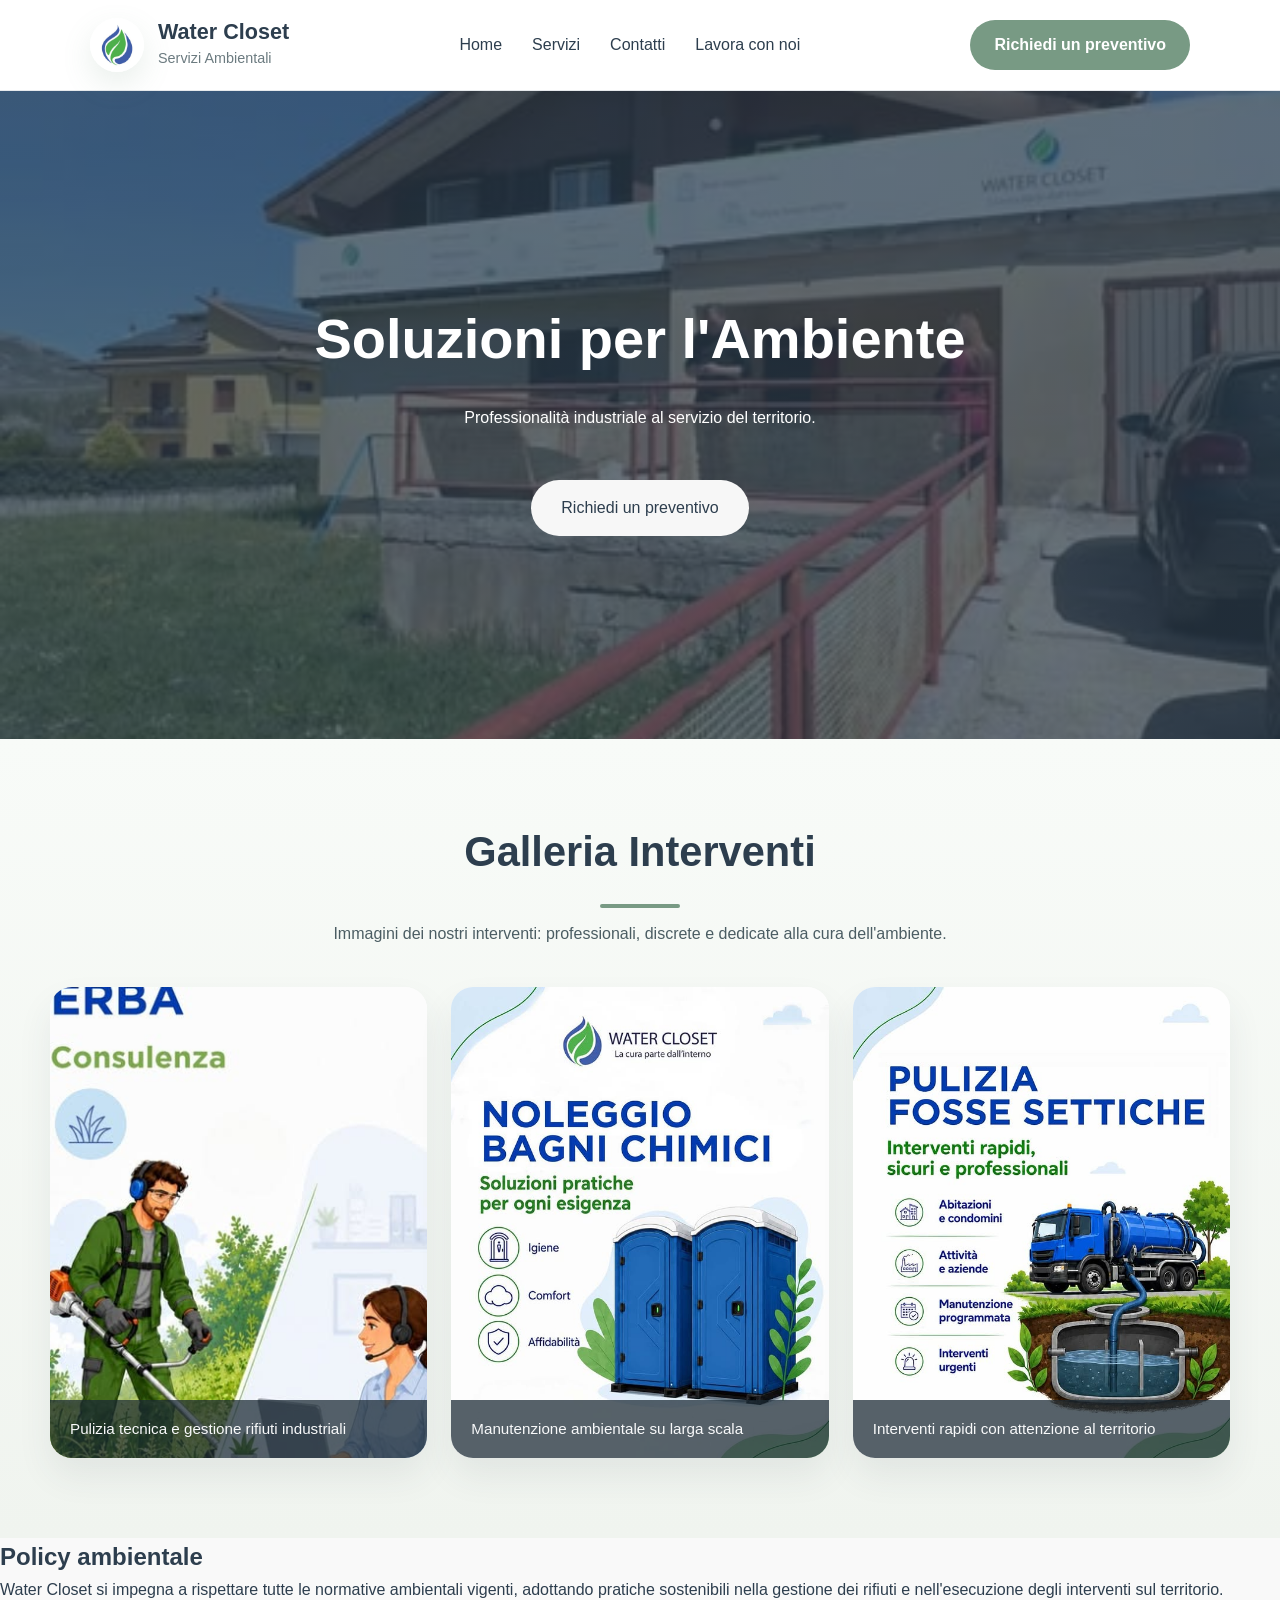
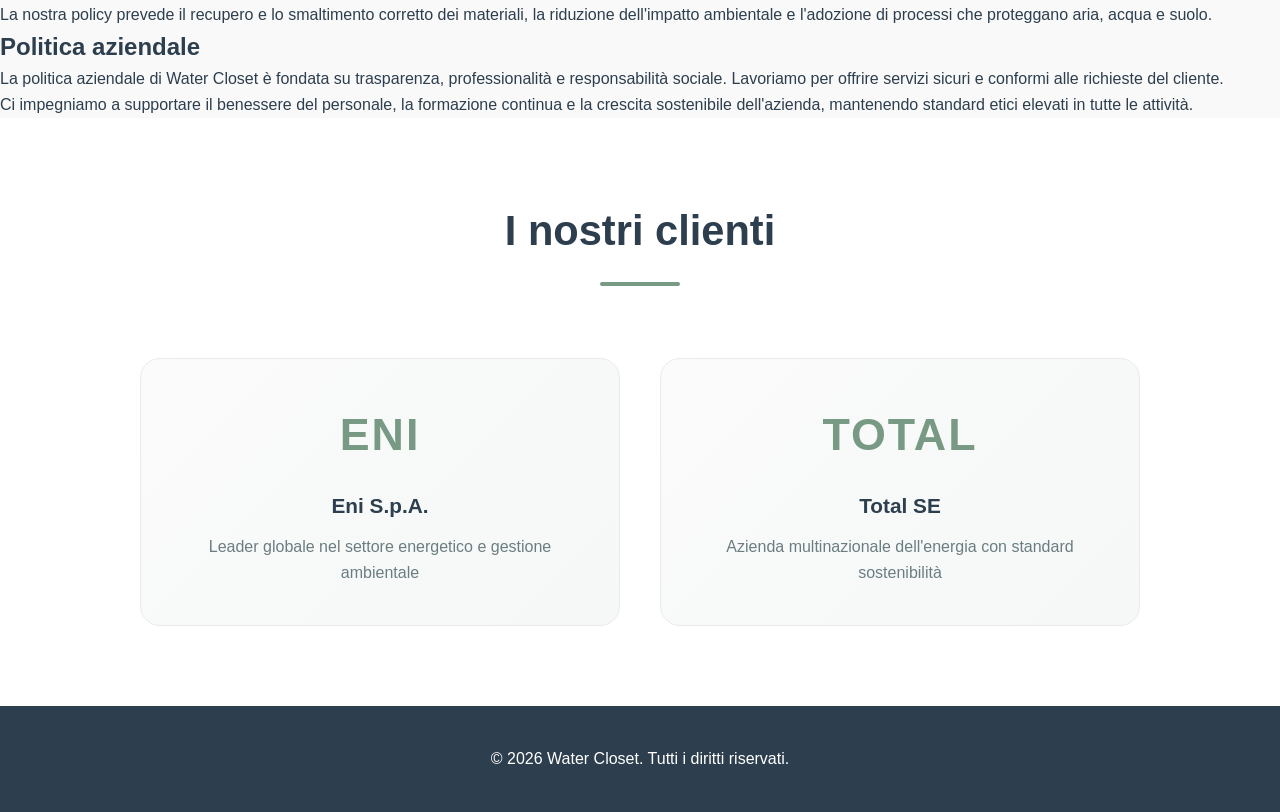
==== commit 9905116f: "edits2" ====
--- a/index.html
+++ b/index.html
@@ -17,13 +17,19 @@
                     <p>Servizi Ambientali</p>
                 </div>
             </a>
-            <ul class="nav-links">
+            <ul class="nav-links" id="nav-links">
                 <li><a href="index.html">Home</a></li>
                 <li><a href="servizi.html">Servizi</a></li>
                 <li><a href="contatti.html">Contatti</a></li>
                 <li><a href="lavora.html">Lavora con noi</a></li>
+                <li class="nav-cta-mobile"><a href="contatti.html" class="nav-btn">Richiedi un preventivo</a></li>
             </ul>
-            <a href="contatti.html" class="nav-btn">Richiedi un preventivo</a>
+            <a href="contatti.html" class="nav-btn nav-btn-desktop">Richiedi un preventivo</a>
+            <button class="hamburger" id="hamburger" aria-label="Apri menu" aria-expanded="false" aria-controls="nav-links">
+                <span></span>
+                <span></span>
+                <span></span>
+            </button>
         </nav>
     </header>
 
@@ -52,10 +58,21 @@
         </div>
     </section>
 
+    <section id="policy" class="policy-section">
+        <h2>Policy ambientale</h2>
+        <p>Water Closet si impegna a rispettare tutte le normative ambientali vigenti, adottando pratiche sostenibili nella gestione dei rifiuti e nell'esecuzione degli interventi sul territorio.</p>
+        <p>La nostra policy prevede il recupero e lo smaltimento corretto dei materiali, la riduzione dell'impatto ambientale e l'adozione di processi che proteggano aria, acqua e suolo.</p>
+    </section>
+
+    <section id="company-policy" class="company-policy-section">
+        <h2>Politica aziendale</h2>
+        <p>La politica aziendale di Water Closet è fondata su trasparenza, professionalità e responsabilità sociale. Lavoriamo per offrire servizi sicuri e conformi alle richieste del cliente.</p>
+        <p>Ci impegniamo a supportare il benessere del personale, la formazione continua e la crescita sostenibile dell'azienda, mantenendo standard etici elevati in tutte le attività.</p>
+    </section>
+
     <section id="clients" class="clients-section">
         <div class="clients-header">
             <h2>I nostri clienti</h2>
-            <p>Affidutiamo da leader internazionali dell'energia e dell'industria.</p>
         </div>
         <div class="clients-grid">
             <div class="client-card">
@@ -74,5 +91,31 @@
     <footer>
         <p>&copy; 2026 Water Closet. Tutti i diritti riservati.</p>
     </footer>
+
+    <script>
+        // Hamburger menu
+        const hamburger = document.getElementById('hamburger');
+        const navLinks = document.getElementById('nav-links');
+
+        if (hamburger) {
+            hamburger.addEventListener('click', () => {
+                const isOpen = navLinks.classList.toggle('nav-open');
+                hamburger.classList.toggle('is-active', isOpen);
+                hamburger.setAttribute('aria-expanded', isOpen);
+            });
+        }
+
+        if (navLinks) {
+            navLinks.querySelectorAll('a').forEach(link => {
+                link.addEventListener('click', () => {
+                    navLinks.classList.remove('nav-open');
+                    if (hamburger) {
+                        hamburger.classList.remove('is-active');
+                        hamburger.setAttribute('aria-expanded', 'false');
+                    }
+                });
+            });
+        }
+    </script>
 </body>
 </html>
